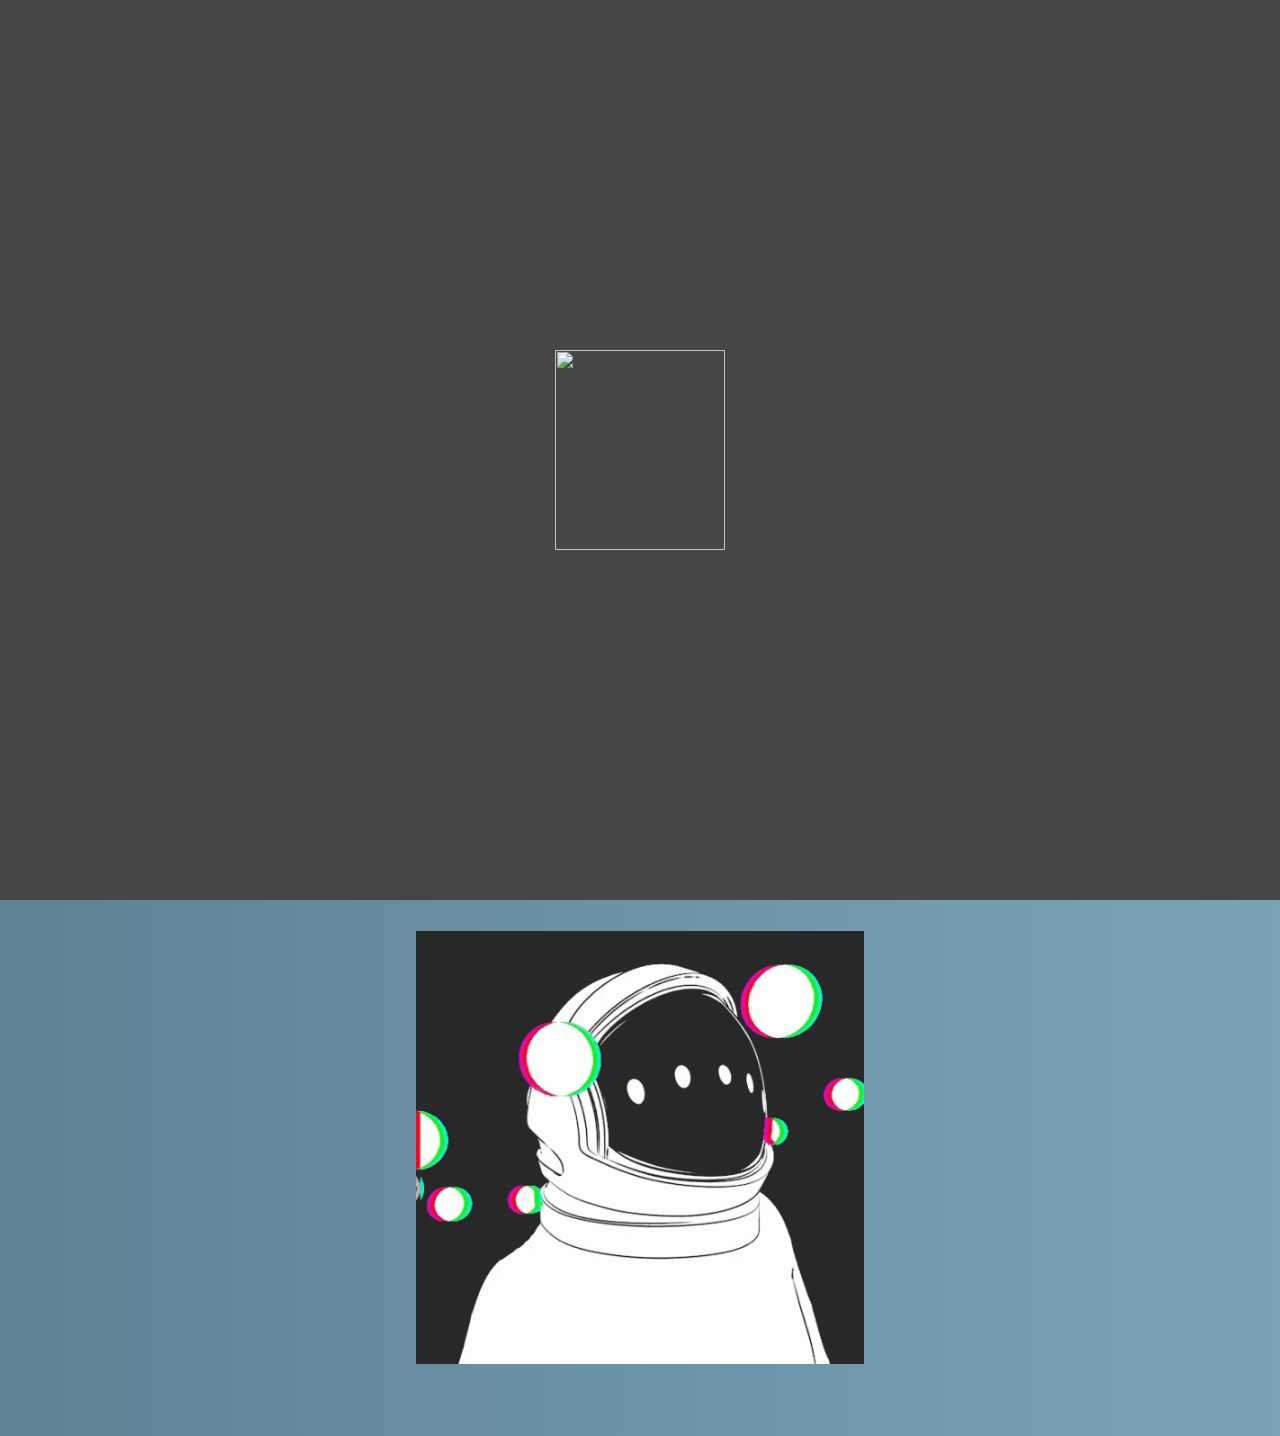
==== platforms/browser/www/index.html @ bc1ba37b "Primera version" ====
<!DOCTYPE html>
<html>

<head>
    <meta charset="utf-8">
    <meta name="viewport" content="initial-scale=1, maximum-scale=1, user-scalable=no, width=device-width">
    <title>Emisora Pascual Stereo</title>
    <link href="./css/bootstrap-material-design.min.css" type="text/css" rel="stylesheet" />
    <link href="./css/css.css" type="text/css" rel="stylesheet" />
    <link rel="stylesheet" href="https://use.fontawesome.com/releases/v5.6.3/css/all.css" crossorigin="anonymous" />
    <link href="./css/estilos.css" type="text/css" rel="stylesheet" />
</head>

<body>
    <div class="container">
        <div class="py-4 text-center">
            <img class="d-block mx-auto mb-4" src="./img/banner.gif" alt="" width="100%" height="auto">
            <img class="d-block mx-auto mb-4" src="./img/aire.gif" alt="" width="100%" height="auto">
            <h2>Radio Pascual Stereo</h2>
            <p class="lead">
                Tu emisora Pascualina
            </p>
        </div>
    <div class="row text-center">
    <div class="col ">
        <button type="button" class="btn btn-outline-primary" id="play">
            <i class="fas fa-play-circle"></i>

    </div>
    <div class="col">
            <button type="button"class = "btn btn-outline-primary"id="pause">
                <i class="fas fa-pause-circle"></i> 
            </div>
    </div>
    <!--

    
    <div class="col">
            <button type="button" class="btn btn-outline-primary" id="volumenmas">
                <i class="fas fa-volume-up"></i>
    
        </div>
    
    </div>
    -->
    <div class="row text-center">
        
               <div class="slidecontainer">
            <input type="range" min="1" max="100" value="50" class="custom-range" id="myRange">
          </div>
        </div>
     
    </div> 
    <!--

    
    <div class="col">
        <button type="button" class="btn btn-outline-primary" id="volumenmenos">
            <i class="fas fa-volume-down"></i>
    </div>
    </div>
-->
    <div class="py-5 text-center">
        <img class="d-block mx-auto mb-4" src="./img/astronauta.gif" alt="" width="35%" height="auto">
    </div>
    <div class="footer">
            <p>Andres Lastra Corporation &copy; 2019-2022 Master2000® </p>
          </div>
    <audio id="emisora">
        <source src="http://streams.bigfm.de/bigfm-nitroxdeep-128-mp3?usid=0-0-H-A-D-02" type="audio/mpeg" />
        Su navegador no admite audio HTML5.
        </audio>    
   
    </div>



    <!--llamado de javascripts-->
    <script type="text/javascript" src="./js/jquery-3.2.1.slim.min.js"></script>
    <script type="text/javascript" src="./js/popper.js"></script>
    <script type="text/javascript" src="./js/bootstrap-material-design.js"></script>
    <script type="text/javascript" src="./js/fastclick.js"></script>
    <script type="text/javascript" src="./js/gestures.js"></script>
    <script type="text/javascript" src="cordova.js"></script>
</body>


</html>
---- platforms/browser/www/css/css.css ----
/* fallback */
@font-face {
  font-family: 'Material Icons';
  font-style: normal;
  font-weight: 400;
  src: url(https://fonts.gstatic.com/s/materialicons/v47/flUhRq6tzZclQEJ-Vdg-IuiaDsNc.woff2) format('woff2');
}
/* cyrillic-ext */
@font-face {
  font-family: 'Roboto';
  font-style: normal;
  font-weight: 300;
  src: local('Roboto Light'), local('Roboto-Light'), url(https://fonts.gstatic.com/s/roboto/v19/KFOlCnqEu92Fr1MmSU5fCRc4EsA.woff2) format('woff2');
  unicode-range: U+0460-052F, U+1C80-1C88, U+20B4, U+2DE0-2DFF, U+A640-A69F, U+FE2E-FE2F;
}
/* cyrillic */
@font-face {
  font-family: 'Roboto';
  font-style: normal;
  font-weight: 300;
  src: local('Roboto Light'), local('Roboto-Light'), url(https://fonts.gstatic.com/s/roboto/v19/KFOlCnqEu92Fr1MmSU5fABc4EsA.woff2) format('woff2');
  unicode-range: U+0400-045F, U+0490-0491, U+04B0-04B1, U+2116;
}
/* greek-ext */
@font-face {
  font-family: 'Roboto';
  font-style: normal;
  font-weight: 300;
  src: local('Roboto Light'), local('Roboto-Light'), url(https://fonts.gstatic.com/s/roboto/v19/KFOlCnqEu92Fr1MmSU5fCBc4EsA.woff2) format('woff2');
  unicode-range: U+1F00-1FFF;
}
/* greek */
@font-face {
  font-family: 'Roboto';
  font-style: normal;
  font-weight: 300;
  src: local('Roboto Light'), local('Roboto-Light'), url(https://fonts.gstatic.com/s/roboto/v19/KFOlCnqEu92Fr1MmSU5fBxc4EsA.woff2) format('woff2');
  unicode-range: U+0370-03FF;
}
/* vietnamese */
@font-face {
  font-family: 'Roboto';
  font-style: normal;
  font-weight: 300;
  src: local('Roboto Light'), local('Roboto-Light'), url(https://fonts.gstatic.com/s/roboto/v19/KFOlCnqEu92Fr1MmSU5fCxc4EsA.woff2) format('woff2');
  unicode-range: U+0102-0103, U+0110-0111, U+1EA0-1EF9, U+20AB;
}
/* latin-ext */
@font-face {
  font-family: 'Roboto';
  font-style: normal;
  font-weight: 300;
  src: local('Roboto Light'), local('Roboto-Light'), url(https://fonts.gstatic.com/s/roboto/v19/KFOlCnqEu92Fr1MmSU5fChc4EsA.woff2) format('woff2');
  unicode-range: U+0100-024F, U+0259, U+1E00-1EFF, U+2020, U+20A0-20AB, U+20AD-20CF, U+2113, U+2C60-2C7F, U+A720-A7FF;
}
/* latin */
@font-face {
  font-family: 'Roboto';
  font-style: normal;
  font-weight: 300;
  src: local('Roboto Light'), local('Roboto-Light'), url(https://fonts.gstatic.com/s/roboto/v19/KFOlCnqEu92Fr1MmSU5fBBc4.woff2) format('woff2');
  unicode-range: U+0000-00FF, U+0131, U+0152-0153, U+02BB-02BC, U+02C6, U+02DA, U+02DC, U+2000-206F, U+2074, U+20AC, U+2122, U+2191, U+2193, U+2212, U+2215, U+FEFF, U+FFFD;
}
/* cyrillic-ext */
@font-face {
  font-family: 'Roboto';
  font-style: normal;
  font-weight: 400;
  src: local('Roboto'), local('Roboto-Regular'), url(https://fonts.gstatic.com/s/roboto/v19/KFOmCnqEu92Fr1Mu72xKOzY.woff2) format('woff2');
  unicode-range: U+0460-052F, U+1C80-1C88, U+20B4, U+2DE0-2DFF, U+A640-A69F, U+FE2E-FE2F;
}
/* cyrillic */
@font-face {
  font-family: 'Roboto';
  font-style: normal;
  font-weight: 400;
  src: local('Roboto'), local('Roboto-Regular'), url(https://fonts.gstatic.com/s/roboto/v19/KFOmCnqEu92Fr1Mu5mxKOzY.woff2) format('woff2');
  unicode-range: U+0400-045F, U+0490-0491, U+04B0-04B1, U+2116;
}
/* greek-ext */
@font-face {
  font-family: 'Roboto';
  font-style: normal;
  font-weight: 400;
  src: local('Roboto'), local('Roboto-Regular'), url(https://fonts.gstatic.com/s/roboto/v19/KFOmCnqEu92Fr1Mu7mxKOzY.woff2) format('woff2');
  unicode-range: U+1F00-1FFF;
}
/* greek */
@font-face {
  font-family: 'Roboto';
  font-style: normal;
  font-weight: 400;
  src: local('Roboto'), local('Roboto-Regular'), url(https://fonts.gstatic.com/s/roboto/v19/KFOmCnqEu92Fr1Mu4WxKOzY.woff2) format('woff2');
  unicode-range: U+0370-03FF;
}
/* vietnamese */
@font-face {
  font-family: 'Roboto';
  font-style: normal;
  font-weight: 400;
  src: local('Roboto'), local('Roboto-Regular'), url(https://fonts.gstatic.com/s/roboto/v19/KFOmCnqEu92Fr1Mu7WxKOzY.woff2) format('woff2');
  unicode-range: U+0102-0103, U+0110-0111, U+1EA0-1EF9, U+20AB;
}
/* latin-ext */
@font-face {
  font-family: 'Roboto';
  font-style: normal;
  font-weight: 400;
  src: local('Roboto'), local('Roboto-Regular'), url(https://fonts.gstatic.com/s/roboto/v19/KFOmCnqEu92Fr1Mu7GxKOzY.woff2) format('woff2');
  unicode-range: U+0100-024F, U+0259, U+1E00-1EFF, U+2020, U+20A0-20AB, U+20AD-20CF, U+2113, U+2C60-2C7F, U+A720-A7FF;
}
/* latin */
@font-face {
  font-family: 'Roboto';
  font-style: normal;
  font-weight: 400;
  src: local('Roboto'), local('Roboto-Regular'), url(https://fonts.gstatic.com/s/roboto/v19/KFOmCnqEu92Fr1Mu4mxK.woff2) format('woff2');
  unicode-range: U+0000-00FF, U+0131, U+0152-0153, U+02BB-02BC, U+02C6, U+02DA, U+02DC, U+2000-206F, U+2074, U+20AC, U+2122, U+2191, U+2193, U+2212, U+2215, U+FEFF, U+FFFD;
}
/* cyrillic-ext */
@font-face {
  font-family: 'Roboto';
  font-style: normal;
  font-weight: 500;
  src: local('Roboto Medium'), local('Roboto-Medium'), url(https://fonts.gstatic.com/s/roboto/v19/KFOlCnqEu92Fr1MmEU9fCRc4EsA.woff2) format('woff2');
  unicode-range: U+0460-052F, U+1C80-1C88, U+20B4, U+2DE0-2DFF, U+A640-A69F, U+FE2E-FE2F;
}
/* cyrillic */
@font-face {
  font-family: 'Roboto';
  font-style: normal;
  font-weight: 500;
  src: local('Roboto Medium'), local('Roboto-Medium'), url(https://fonts.gstatic.com/s/roboto/v19/KFOlCnqEu92Fr1MmEU9fABc4EsA.woff2) format('woff2');
  unicode-range: U+0400-045F, U+0490-0491, U+04B0-04B1, U+2116;
}
/* greek-ext */
@font-face {
  font-family: 'Roboto';
  font-style: normal;
  font-weight: 500;
  src: local('Roboto Medium'), local('Roboto-Medium'), url(https://fonts.gstatic.com/s/roboto/v19/KFOlCnqEu92Fr1MmEU9fCBc4EsA.woff2) format('woff2');
  unicode-range: U+1F00-1FFF;
}
/* greek */
@font-face {
  font-family: 'Roboto';
  font-style: normal;
  font-weight: 500;
  src: local('Roboto Medium'), local('Roboto-Medium'), url(https://fonts.gstatic.com/s/roboto/v19/KFOlCnqEu92Fr1MmEU9fBxc4EsA.woff2) format('woff2');
  unicode-range: U+0370-03FF;
}
/* vietnamese */
@font-face {
  font-family: 'Roboto';
  font-style: normal;
  font-weight: 500;
  src: local('Roboto Medium'), local('Roboto-Medium'), url(https://fonts.gstatic.com/s/roboto/v19/KFOlCnqEu92Fr1MmEU9fCxc4EsA.woff2) format('woff2');
  unicode-range: U+0102-0103, U+0110-0111, U+1EA0-1EF9, U+20AB;
}
/* latin-ext */
@font-face {
  font-family: 'Roboto';
  font-style: normal;
  font-weight: 500;
  src: local('Roboto Medium'), local('Roboto-Medium'), url(https://fonts.gstatic.com/s/roboto/v19/KFOlCnqEu92Fr1MmEU9fChc4EsA.woff2) format('woff2');
  unicode-range: U+0100-024F, U+0259, U+1E00-1EFF, U+2020, U+20A0-20AB, U+20AD-20CF, U+2113, U+2C60-2C7F, U+A720-A7FF;
}
/* latin */
@font-face {
  font-family: 'Roboto';
  font-style: normal;
  font-weight: 500;
  src: local('Roboto Medium'), local('Roboto-Medium'), url(https://fonts.gstatic.com/s/roboto/v19/KFOlCnqEu92Fr1MmEU9fBBc4.woff2) format('woff2');
  unicode-range: U+0000-00FF, U+0131, U+0152-0153, U+02BB-02BC, U+02C6, U+02DA, U+02DC, U+2000-206F, U+2074, U+20AC, U+2122, U+2191, U+2193, U+2212, U+2215, U+FEFF, U+FFFD;
}
/* cyrillic-ext */
@font-face {
  font-family: 'Roboto';
  font-style: normal;
  font-weight: 700;
  src: local('Roboto Bold'), local('Roboto-Bold'), url(https://fonts.gstatic.com/s/roboto/v19/KFOlCnqEu92Fr1MmWUlfCRc4EsA.woff2) format('woff2');
  unicode-range: U+0460-052F, U+1C80-1C88, U+20B4, U+2DE0-2DFF, U+A640-A69F, U+FE2E-FE2F;
}
/* cyrillic */
@font-face {
  font-family: 'Roboto';
  font-style: normal;
  font-weight: 700;
  src: local('Roboto Bold'), local('Roboto-Bold'), url(https://fonts.gstatic.com/s/roboto/v19/KFOlCnqEu92Fr1MmWUlfABc4EsA.woff2) format('woff2');
  unicode-range: U+0400-045F, U+0490-0491, U+04B0-04B1, U+2116;
}
/* greek-ext */
@font-face {
  font-family: 'Roboto';
  font-style: normal;
  font-weight: 700;
  src: local('Roboto Bold'), local('Roboto-Bold'), url(https://fonts.gstatic.com/s/roboto/v19/KFOlCnqEu92Fr1MmWUlfCBc4EsA.woff2) format('woff2');
  unicode-range: U+1F00-1FFF;
}
/* greek */
@font-face {
  font-family: 'Roboto';
  font-style: normal;
  font-weight: 700;
  src: local('Roboto Bold'), local('Roboto-Bold'), url(https://fonts.gstatic.com/s/roboto/v19/KFOlCnqEu92Fr1MmWUlfBxc4EsA.woff2) format('woff2');
  unicode-range: U+0370-03FF;
}
/* vietnamese */
@font-face {
  font-family: 'Roboto';
  font-style: normal;
  font-weight: 700;
  src: local('Roboto Bold'), local('Roboto-Bold'), url(https://fonts.gstatic.com/s/roboto/v19/KFOlCnqEu92Fr1MmWUlfCxc4EsA.woff2) format('woff2');
  unicode-range: U+0102-0103, U+0110-0111, U+1EA0-1EF9, U+20AB;
}
/* latin-ext */
@font-face {
  font-family: 'Roboto';
  font-style: normal;
  font-weight: 700;
  src: local('Roboto Bold'), local('Roboto-Bold'), url(https://fonts.gstatic.com/s/roboto/v19/KFOlCnqEu92Fr1MmWUlfChc4EsA.woff2) format('woff2');
  unicode-range: U+0100-024F, U+0259, U+1E00-1EFF, U+2020, U+20A0-20AB, U+20AD-20CF, U+2113, U+2C60-2C7F, U+A720-A7FF;
}
/* latin */
@font-face {
  font-family: 'Roboto';
  font-style: normal;
  font-weight: 700;
  src: local('Roboto Bold'), local('Roboto-Bold'), url(https://fonts.gstatic.com/s/roboto/v19/KFOlCnqEu92Fr1MmWUlfBBc4.woff2) format('woff2');
  unicode-range: U+0000-00FF, U+0131, U+0152-0153, U+02BB-02BC, U+02C6, U+02DA, U+02DC, U+2000-206F, U+2074, U+20AC, U+2122, U+2191, U+2193, U+2212, U+2215, U+FEFF, U+FFFD;
}

.material-icons {
  font-family: 'Material Icons';
  font-weight: normal;
  font-style: normal;
  font-size: 24px;
  line-height: 1;
  letter-spacing: normal;
  text-transform: none;
  display: inline-block;
  white-space: nowrap;
  word-wrap: normal;
  direction: ltr;
  -webkit-font-feature-settings: 'liga';
  -webkit-font-smoothing: antialiased;
}
---- platforms/browser/www/css/estilos.css ----
#play{
font-size: 80px;
color: black;
border: black;
}
#pause{
    font-size: 80px;
    color: black;
border: black;
}
#volumenmas{
    font-size: 50px;
    color: black;
border: black;
}
#volumenmenos{
    font-size: 50px;
    color: black;
border: black;
}
.footer {
    position: fixed;
    left: 0;
    bottom: 0;
    width: 100%;
    background-color: greenyellow;
    color: black;
    text-align:center;
 }
 body{
    background: rgba(95,130,149,1);
    background: -moz-linear-gradient(left, rgba(95,130,149,1) 0%, rgba(95,130,149,1) 1%, rgba(122,163,184,1) 99%, rgba(122,163,184,1) 100%);
    background: -webkit-gradient(left top, right top, color-stop(0%, rgba(95,130,149,1)), color-stop(1%, rgba(95,130,149,1)), color-stop(99%, rgba(122,163,184,1)), color-stop(100%, rgba(122,163,184,1)));
    background: -webkit-linear-gradient(left, rgba(95,130,149,1) 0%, rgba(95,130,149,1) 1%, rgba(122,163,184,1) 99%, rgba(122,163,184,1) 100%);
    background: -o-linear-gradient(left, rgba(95,130,149,1) 0%, rgba(95,130,149,1) 1%, rgba(122,163,184,1) 99%, rgba(122,163,184,1) 100%);
    background: -ms-linear-gradient(left, rgba(95,130,149,1) 0%, rgba(95,130,149,1) 1%, rgba(122,163,184,1) 99%, rgba(122,163,184,1) 100%);
    background: linear-gradient(to right, rgba(95,130,149,1) 0%, rgba(95,130,149,1) 1%, rgba(122,163,184,1) 99%, rgba(122,163,184,1) 100%);
    filter: progid:DXImageTransform.Microsoft.gradient( startColorstr='#5f8295', endColorstr='#7aa3b8', GradientType=1 );
    
    
 }
 .slidecontainer {
    width: 100%;
    color: chartreuse;
  }
  
  .custom-range {
    -webkit-appearance: none;
    width: 100%;
    height: 25px;
    background: #d3d3d3;
    outline: none;
    opacity: 0.7;
    -webkit-transition: .2s;
    transition: opacity .2s;
  }
  
  .custom-range:hover {
    opacity: 1;
  }
  
  .custom-range::-webkit-slider-thumb {
    -webkit-appearance: none;
    appearance: none;
    width: 50px;
    height: 50px;
    background: rgb(8, 235, 16);
    cursor: pointer;
  }
  
  .custom-range::-moz-range-thumb {
    width: 25px;
    height: 25px;
    background: rgb(32, 241, 39);
    cursor: pointer;
  }
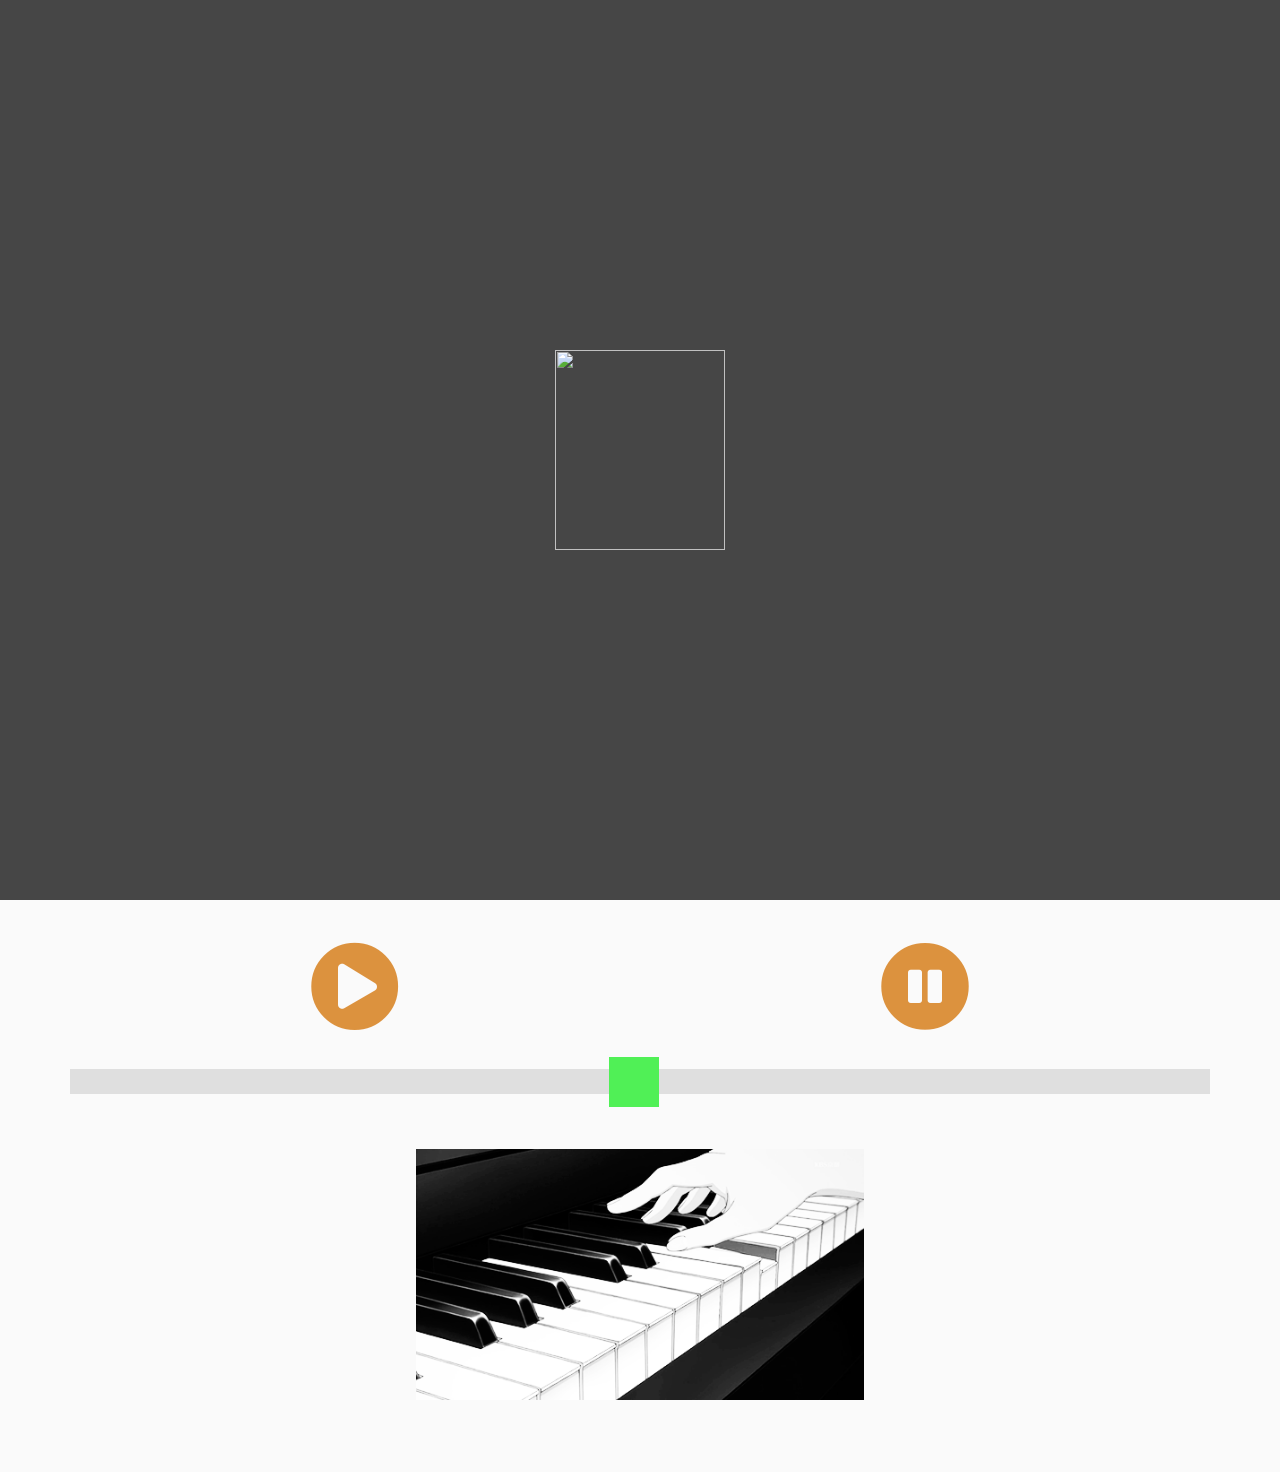
==== commit 9007083c: "tercera version" ====
--- a/platforms/browser/www/index.html
+++ b/platforms/browser/www/index.html
@@ -4,7 +4,7 @@
 <head>
     <meta charset="utf-8">
     <meta name="viewport" content="initial-scale=1, maximum-scale=1, user-scalable=no, width=device-width">
-    <title>Emisora Pascual Stereo</title>
+    <title>Emisora Classic For Ever</title>
     <link href="./css/bootstrap-material-design.min.css" type="text/css" rel="stylesheet" />
     <link href="./css/css.css" type="text/css" rel="stylesheet" />
     <link rel="stylesheet" href="https://use.fontawesome.com/releases/v5.6.3/css/all.css" crossorigin="anonymous" />
@@ -14,11 +14,11 @@
 <body>
     <div class="container">
         <div class="py-4 text-center">
-            <img class="d-block mx-auto mb-4" src="./img/banner.gif" alt="" width="100%" height="auto">
+            <img class="d-block mx-auto mb-4" src="./img/banner.gif" alt="" width="60%" height="auto">
             <img class="d-block mx-auto mb-4" src="./img/aire.gif" alt="" width="100%" height="auto">
-            <h2>Radio Pascual Stereo</h2>
+            <h2>Radio Classic For Ever</h2>
             <p class="lead">
-                Tu emisora Pascualina
+                La emisora de la mejor musica
             </p>
         </div>
     <div class="row text-center">
@@ -64,10 +64,10 @@
         <img class="d-block mx-auto mb-4" src="./img/astronauta.gif" alt="" width="35%" height="auto">
     </div>
     <div class="footer">
-            <p>Andres Lastra Corporation &copy; 2019-2022 Master2000® </p>
+            <p>BigApps Corporation &copy; 2019-2022 Master2000® </p>
           </div>
     <audio id="emisora">
-        <source src="http://streams.bigfm.de/bigfm-nitroxdeep-128-mp3?usid=0-0-H-A-D-02" type="audio/mpeg" />
+        <source src="http://air-tunein.radioart.com/fClassical_crossover.mp3" type="audio/mpeg" />
         Su navegador no admite audio HTML5.
         </audio>    
    
--- a/platforms/browser/www/css/estilos.css
+++ b/platforms/browser/www/css/estilos.css
@@ -1,11 +1,11 @@
 #play{
-font-size: 80px;
-color: black;
+font-size: 90px;
+color: rgba(211, 117, 9, 0.781);
 border: black;
 }
 #pause{
-    font-size: 80px;
-    color: black;
+    font-size: 90px;
+    color: rgba(211, 117, 9, 0.781);
 border: black;
 }
 #volumenmas{
@@ -28,14 +28,9 @@
     text-align:center;
  }
  body{
-    background: rgba(95,130,149,1);
-    background: -moz-linear-gradient(left, rgba(95,130,149,1) 0%, rgba(95,130,149,1) 1%, rgba(122,163,184,1) 99%, rgba(122,163,184,1) 100%);
-    background: -webkit-gradient(left top, right top, color-stop(0%, rgba(95,130,149,1)), color-stop(1%, rgba(95,130,149,1)), color-stop(99%, rgba(122,163,184,1)), color-stop(100%, rgba(122,163,184,1)));
-    background: -webkit-linear-gradient(left, rgba(95,130,149,1) 0%, rgba(95,130,149,1) 1%, rgba(122,163,184,1) 99%, rgba(122,163,184,1) 100%);
-    background: -o-linear-gradient(left, rgba(95,130,149,1) 0%, rgba(95,130,149,1) 1%, rgba(122,163,184,1) 99%, rgba(122,163,184,1) 100%);
-    background: -ms-linear-gradient(left, rgba(95,130,149,1) 0%, rgba(95,130,149,1) 1%, rgba(122,163,184,1) 99%, rgba(122,163,184,1) 100%);
-    background: linear-gradient(to right, rgba(95,130,149,1) 0%, rgba(95,130,149,1) 1%, rgba(122,163,184,1) 99%, rgba(122,163,184,1) 100%);
-    filter: progid:DXImageTransform.Microsoft.gradient( startColorstr='#5f8295', endColorstr='#7aa3b8', GradientType=1 );
+    background-image: url("https://ejerciciosencasa.as.com/wp-content/uploads/2016/05/m%C3%BAsica-para-entrenar.jpg");
+    background-size: cover;
+    
     
     
  }
@@ -67,10 +62,15 @@
     background: rgb(8, 235, 16);
     cursor: pointer;
   }
-  
+
   .custom-range::-moz-range-thumb {
     width: 25px;
     height: 25px;
     background: rgb(32, 241, 39);
     cursor: pointer;
+  }
+
+  .lead {
+    
+    font-size: 60px;
   }
